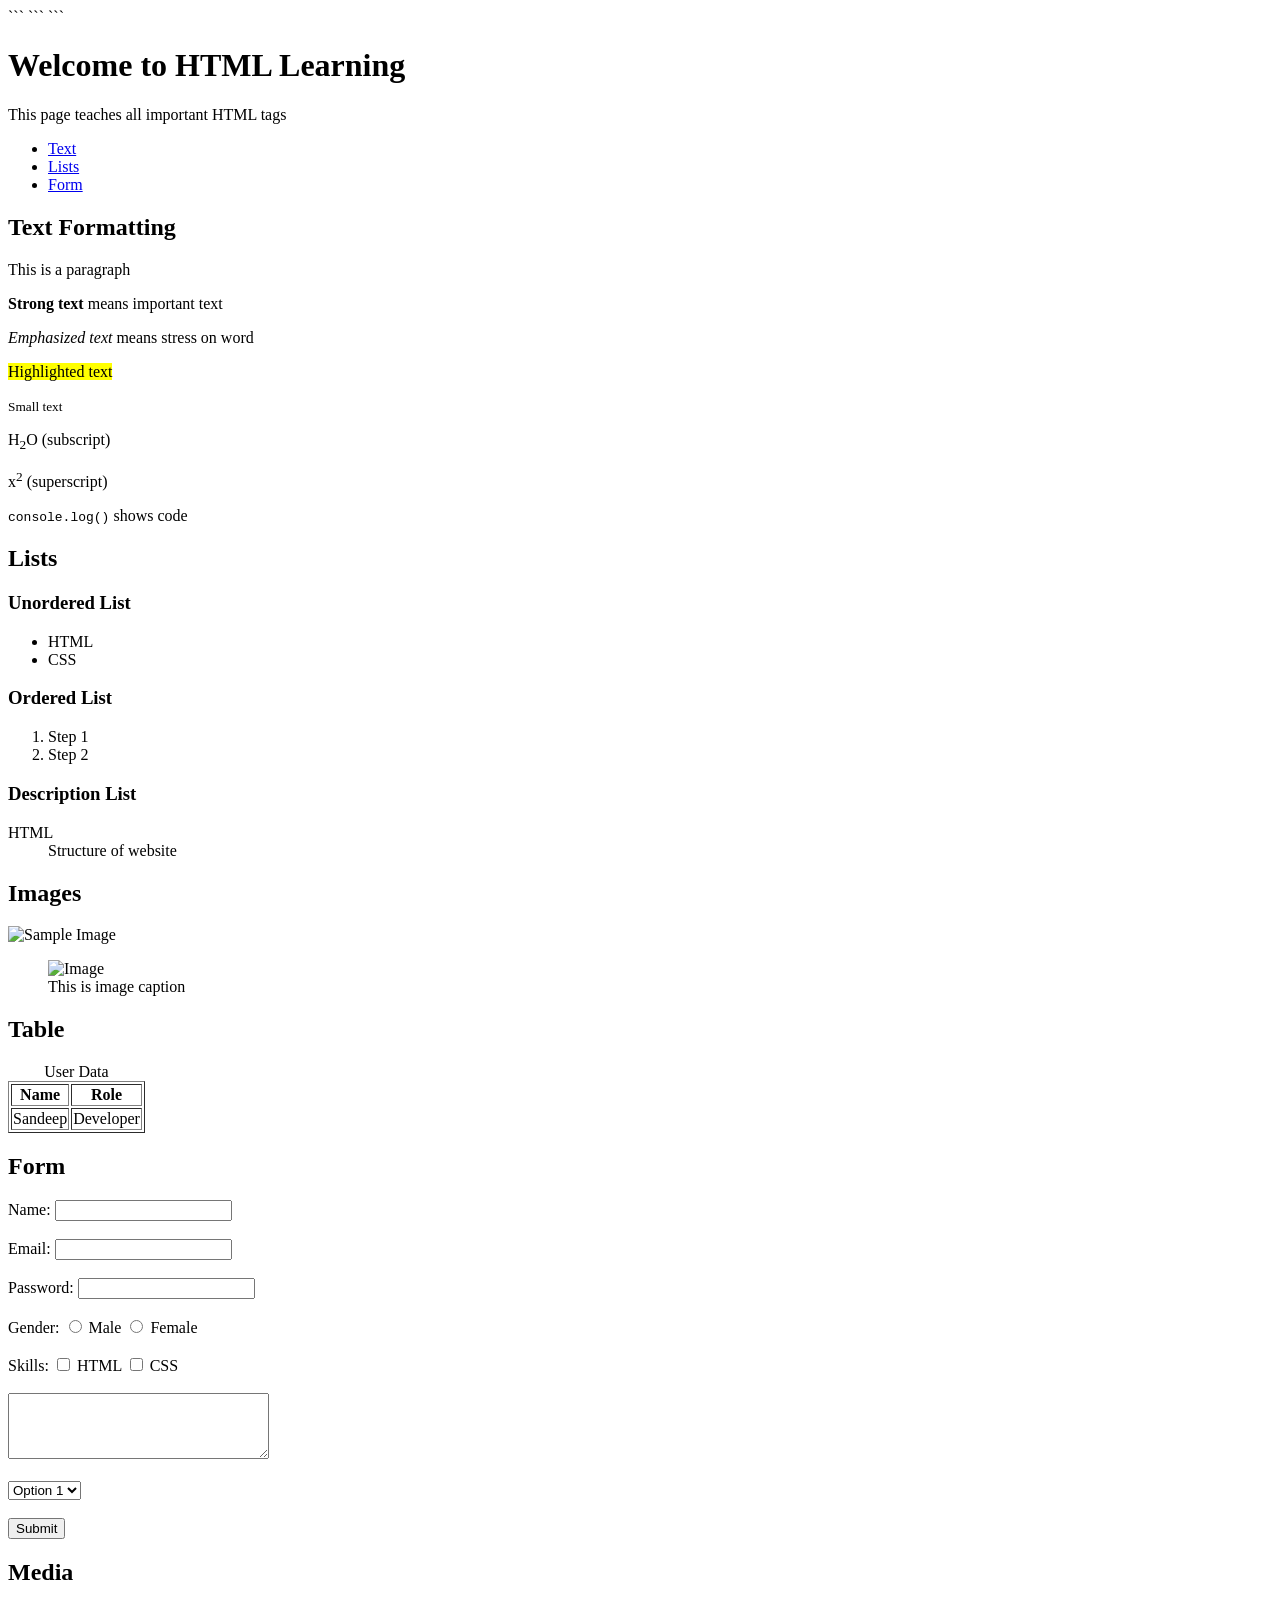
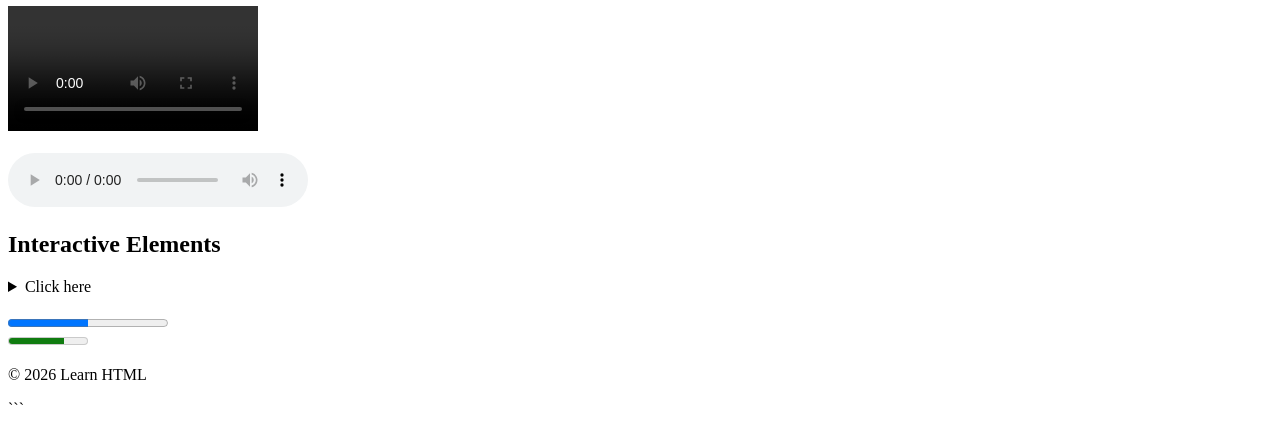
==== index.html @ 324ace62 "Rename index.html.html to index.html" ====
<!DOCTYPE html>

<!-- Declares HTML5 document -->

<html lang="en">
<!-- Root element of the webpage, lang helps SEO & accessibility -->





<head>
    <!-- Contains metadata (not visible on page) -->

```
<meta charset="UTF-8">
<!-- Supports all characters (important for languages) -->

<meta name="viewport" content="width=device-width, initial-scale=1.0">
<!-- Makes website responsive on mobile -->

<meta name="description" content="Learning HTML Step by Step">
<!-- SEO description shown in Google -->

<title>Learn HTML</title>
<!-- Title shown on browser tab -->
```

</head>

<body>
<!-- All visible content goes here -->

```










<!-- ================= HEADER ================= -->
<header>
    <!-- Top section of website -->

    <h1>Welcome to HTML Learning</h1>
    <!-- Main heading (important for SEO) -->

    <p>This page teaches all important HTML tags</p>
</header>










<!-- ================= NAVIGATION ================= -->
<nav>
    <!-- Navigation menu -->

    <ul>
        <!-- Unordered list -->

        <li><a href="#text">Text</a></li>
        <!-- Anchor tag creates link -->

        <li><a href="#list">Lists</a></li>

        <li><a href="#form">Form</a></li>
    </ul>
</nav>













<!-- ================= MAIN CONTENT ================= -->
<main>

    <!-- ===== TEXT SECTION ===== -->
    <section id="text">
        <h2>Text Formatting</h2>
 
        <p>This is a paragraph</p>

        <p>
            <strong>Strong text</strong> means important text
        </p>

        <p>
            <em>Emphasized text</em> means stress on word
        </p>

        <p>
            <mark>Highlighted text</mark>
        </p>

        <p>
            <small>Small text</small>
        </p>

        <p>
            H<sub>2</sub>O (subscript)
        </p>

        <p>
            x<sup>2</sup> (superscript)
        </p>

        <p>
            <code>console.log()</code> shows code
        </p>
    </section>










    <!-- ===== LIST SECTION ===== -->
    <section id="list">
        <h2>Lists</h2>

        <h3>Unordered List</h3>
        <ul>
            <li>HTML</li>
            <li>CSS</li>
        </ul>

        <h3>Ordered List</h3>
        <ol>
            <li>Step 1</li>
            <li>Step 2</li>
        </ol>

        <h3>Description List</h3>
        <dl>
            <dt>HTML</dt>
            <dd>Structure of website</dd>
        </dl>
    </section>













    <!-- ===== IMAGE SECTION ===== -->
    <section>
        <h2>Images</h2>

        <img src="https://via.placeholder.com/150" alt="Sample Image">
        <!-- alt is important for SEO and accessibility -->

        <figure>
            <img src="https://via.placeholder.com/100" alt="Image">
            <figcaption>This is image caption</figcaption>
        </figure>
    </section>








    <!-- ===== TABLE SECTION ===== -->
    <section>
        <h2>Table</h2>

        <table border="1">
            <caption>User Data</caption>

            <tr>
                <th>Name</th>
                <th>Role</th>
            </tr>

            <tr>
                <td>Sandeep</td>
                <td>Developer</td>
            </tr>
        </table>
    </section>










    <!-- ===== FORM SECTION ===== -->
    <section id="form">
        <h2>Form</h2>

        <form>
            <!-- Form collects user data -->

            <label>Name:</label>
            <input type="text">

            <br><br>

            <label>Email:</label>
            <input type="email">

            <br><br>

            <label>Password:</label>
            <input type="password">

            <br><br>

            <label>Gender:</label>
            <input type="radio" name="g"> Male
            <input type="radio" name="g"> Female

            <br><br>

            <label>Skills:</label>
            <input type="checkbox"> HTML
            <input type="checkbox"> CSS

            <br><br>

            <textarea rows="4" cols="30"></textarea>
            <!-- Multi-line input -->

            <br><br>

            <select>
                <option>Option 1</option>
                <option>Option 2</option>
            </select>

            <br><br>

            <button type="submit">Submit</button>
        </form>
    </section>







    <!-- ===== MEDIA SECTION ===== -->
    <section>
        <h2>Media</h2>

        <video controls width="250">
            <source src="" type="video/mp4">
        </video>

        <br><br>

        <audio controls>
            <source src="" type="audio/mpeg">
        </audio>
    </section>







    <!-- ===== INTERACTIVE SECTION ===== -->
    <section>
        <h2>Interactive Elements</h2>

        <details>
            <summary>Click here</summary>
            <p>This is hidden content</p>
        </details>

        <br>

        <progress value="50" max="100"></progress>

        <br>

        <meter value="0.7">70%</meter>
    </section>

</main>





<!-- ================= FOOTER ================= -->
<footer>
    <p>© 2026 Learn HTML</p>
</footer>
```

</body>

</html>
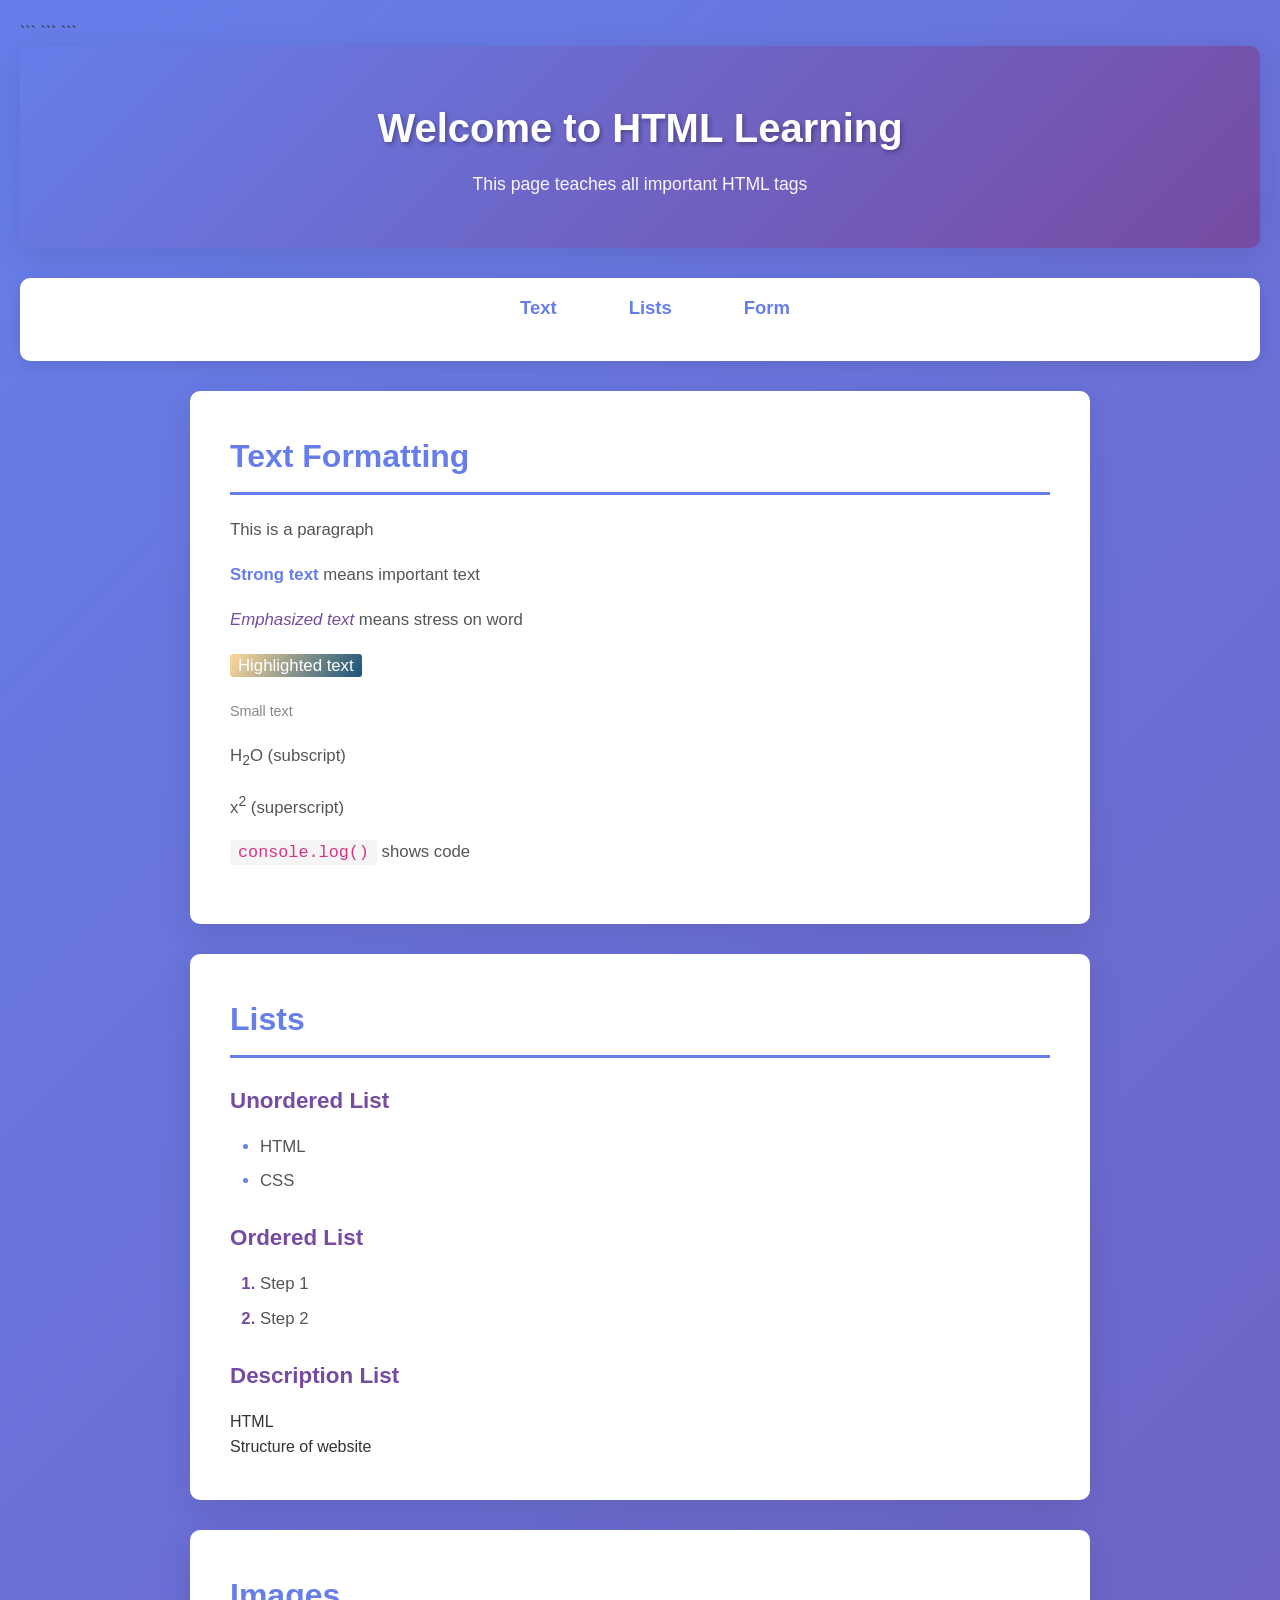
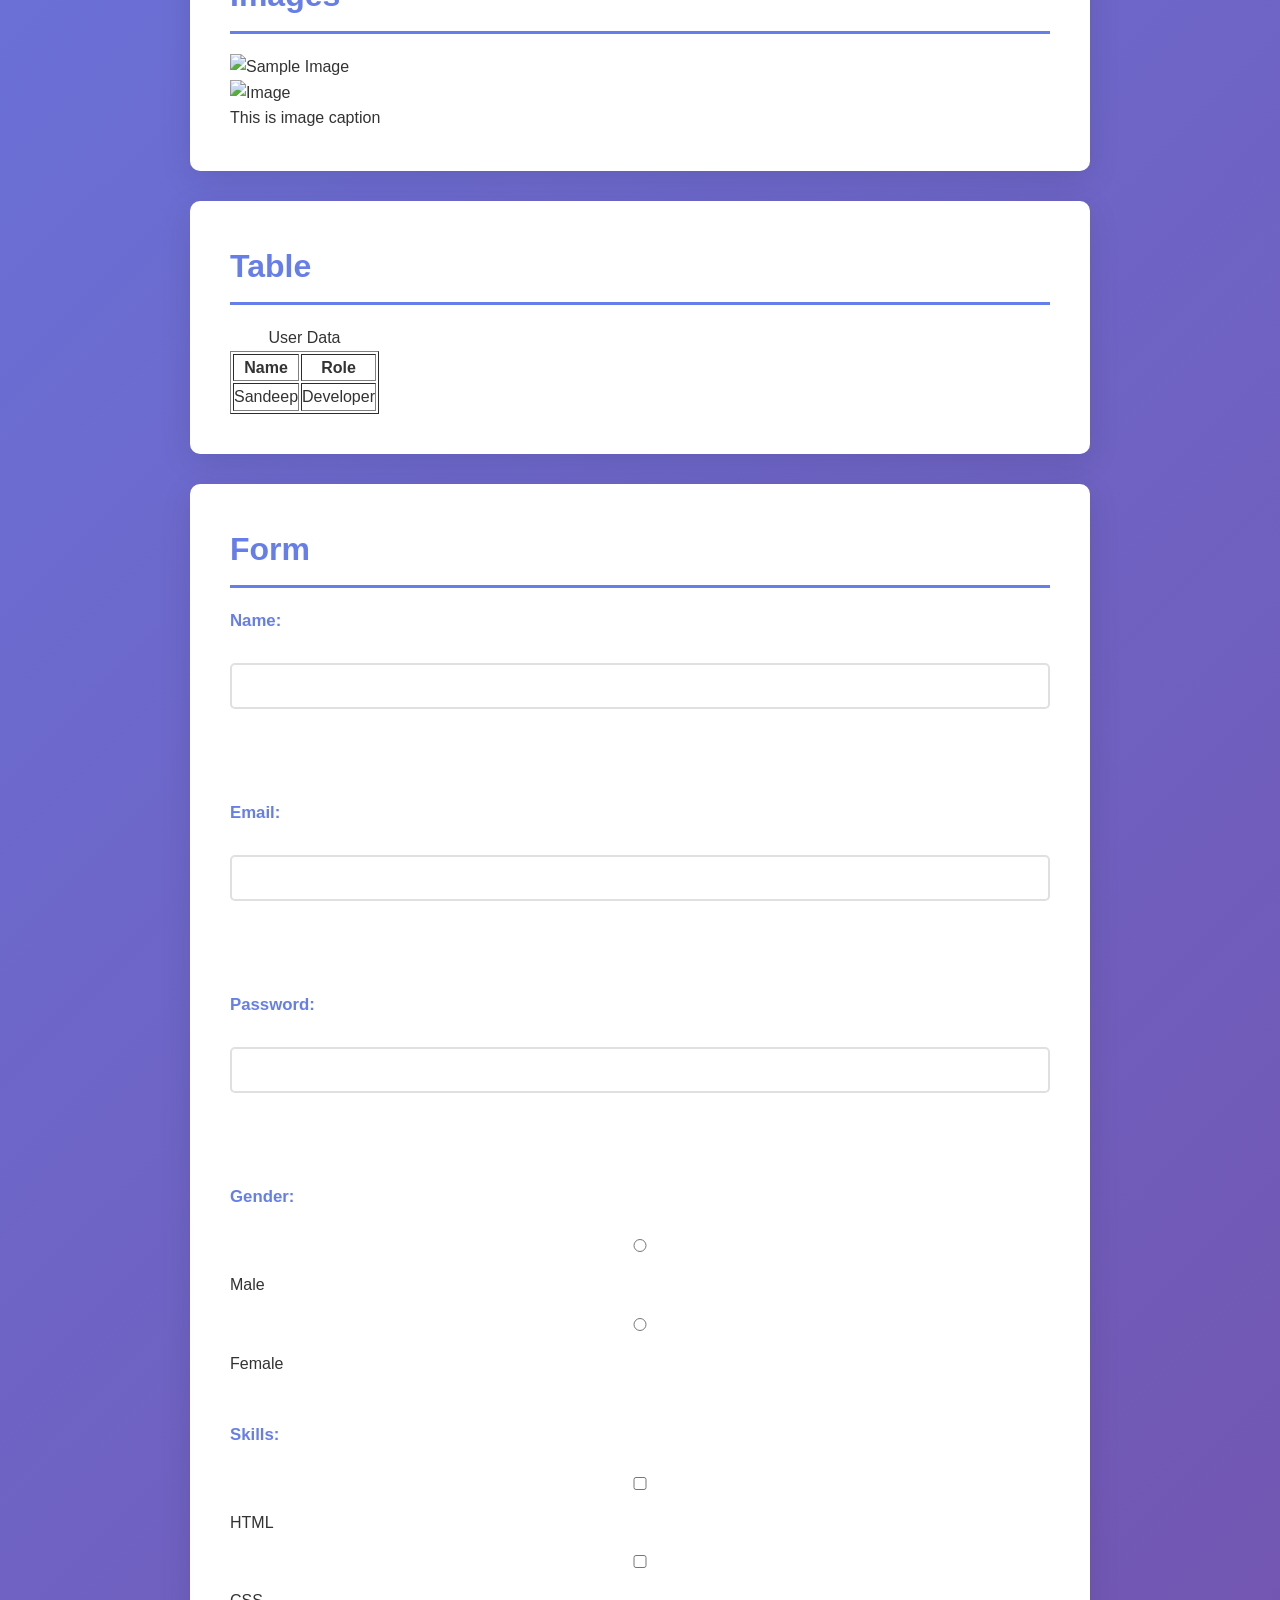
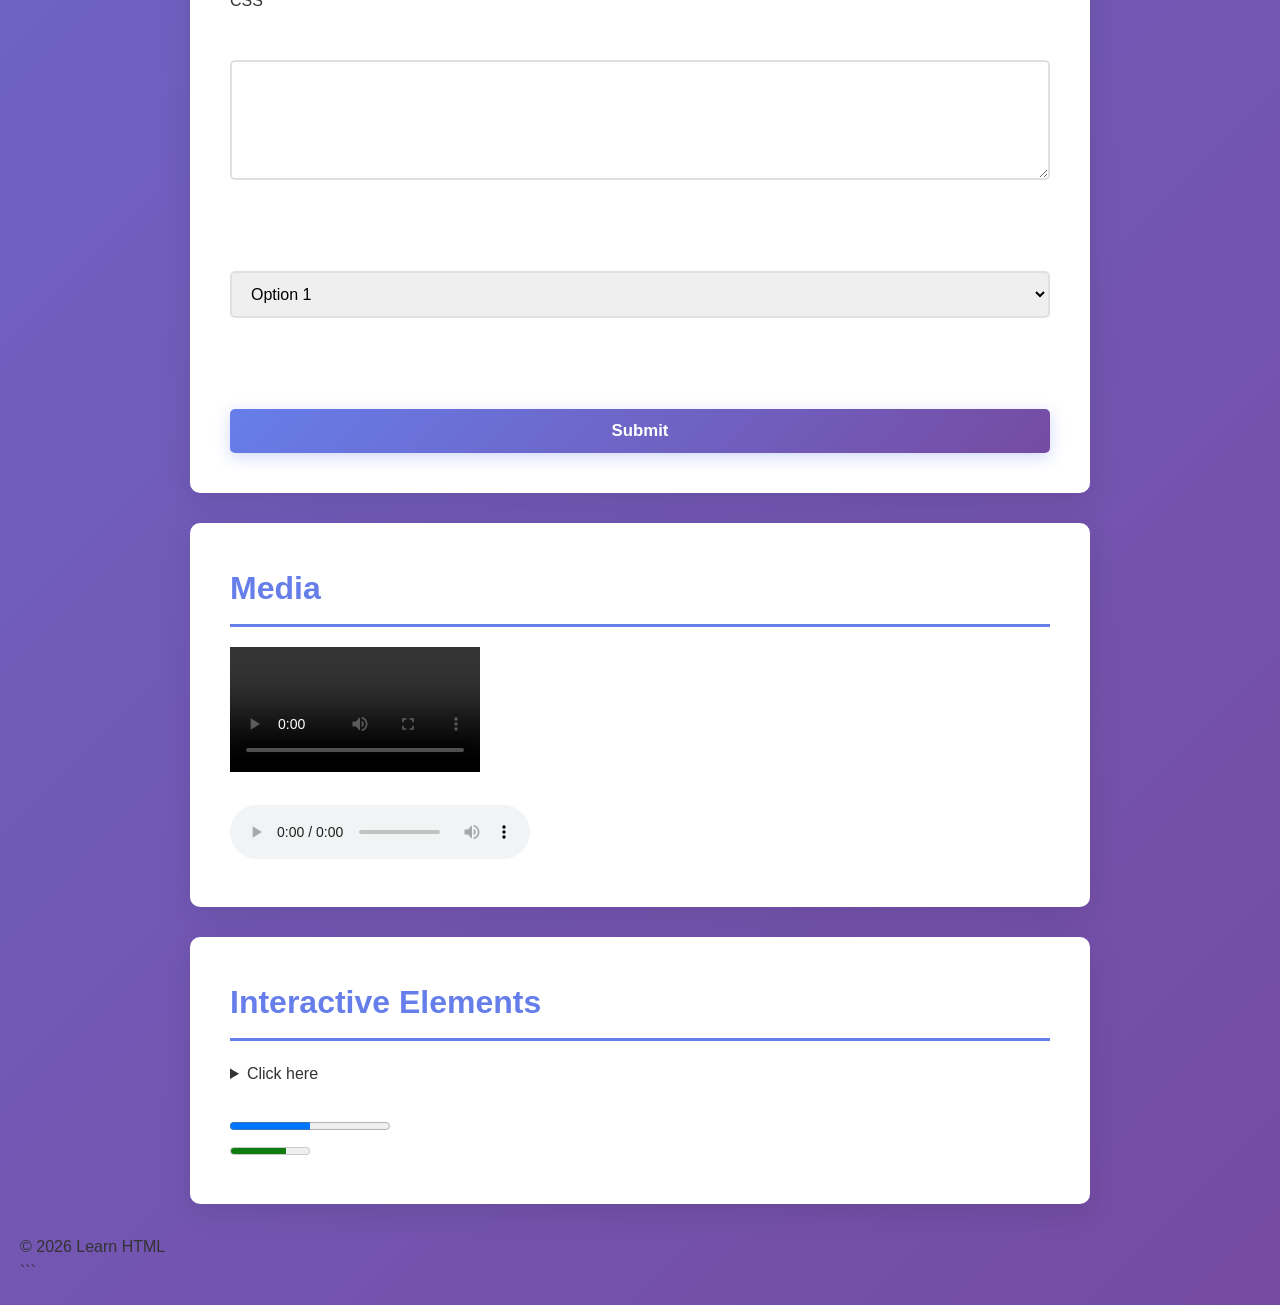
==== commit e7cf0190: "Update index.html" ====
--- a/index.html
+++ b/index.html
@@ -24,6 +24,8 @@
 
 <title>Learn HTML</title>
 <!-- Title shown on browser tab -->
+<link rel="stylesheet" href="style.css">
+<!-- Links external CSS stylesheet -->
 ```
 
 </head>
--- a/style.css
+++ b/style.css
@@ -0,0 +1,352 @@
+/* ============================================
+   GLOBAL STYLES
+   ============================================ */
+
+* {
+    margin: 0;
+    padding: 0;
+    box-sizing: border-box;
+}
+
+body {
+    font-family: 'Segoe UI', Tahoma, Geneva, Verdana, sans-serif;
+    line-height: 1.6;
+    color: #333;
+    background: linear-gradient(135deg, #667eea 0%, #764ba2 100%);
+    min-height: 100vh;
+    padding: 20px;
+}
+
+/* ============================================
+   HEADER STYLES
+   ============================================ */
+
+header {
+    background: linear-gradient(135deg, #667eea 0%, #764ba2 100%);
+    color: white;
+    padding: 50px 20px;
+    text-align: center;
+    border-radius: 10px;
+    box-shadow: 0 8px 32px rgba(0, 0, 0, 0.1);
+    margin-bottom: 30px;
+}
+
+header h1 {
+    font-size: 2.5em;
+    margin-bottom: 10px;
+    text-shadow: 2px 2px 4px rgba(0, 0, 0, 0.3);
+}
+
+header p {
+    font-size: 1.1em;
+    opacity: 0.95;
+}
+
+/* ============================================
+   NAVIGATION STYLES
+   ============================================ */
+
+nav {
+    background: white;
+    padding: 15px 0;
+    border-radius: 10px;
+    box-shadow: 0 4px 15px rgba(0, 0, 0, 0.1);
+    margin-bottom: 30px;
+    position: sticky;
+    top: 0;
+    z-index: 100;
+}
+
+nav ul {
+    list-style: none;
+    display: flex;
+    justify-content: center;
+    gap: 40px;
+    flex-wrap: wrap;
+    padding: 0 20px;
+}
+
+nav a {
+    text-decoration: none;
+    color: #667eea;
+    font-weight: 600;
+    font-size: 1.1em;
+    padding: 8px 16px;
+    border-radius: 5px;
+    transition: all 0.3s ease;
+    position: relative;
+}
+
+nav a::after {
+    content: '';
+    position: absolute;
+    bottom: -5px;
+    left: 0;
+    width: 0;
+    height: 3px;
+    background: linear-gradient(90deg, #667eea, #764ba2);
+    transition: width 0.3s ease;
+}
+
+nav a:hover {
+    color: #764ba2;
+    background: #f0f0f0;
+}
+
+nav a:hover::after {
+    width: 100%;
+}
+
+/* ============================================
+   MAIN CONTENT STYLES
+   ============================================ */
+
+main {
+    max-width: 900px;
+    margin: 0 auto;
+}
+
+section {
+    background: white;
+    padding: 40px;
+    margin-bottom: 30px;
+    border-radius: 10px;
+    box-shadow: 0 8px 32px rgba(0, 0, 0, 0.1);
+    animation: slideIn 0.5s ease-out;
+}
+
+@keyframes slideIn {
+    from {
+        opacity: 0;
+        transform: translateY(20px);
+    }
+    to {
+        opacity: 1;
+        transform: translateY(0);
+    }
+}
+
+section h2 {
+    color: #667eea;
+    font-size: 2em;
+    margin-bottom: 20px;
+    padding-bottom: 10px;
+    border-bottom: 3px solid #667eea;
+}
+
+section h3 {
+    color: #764ba2;
+    font-size: 1.4em;
+    margin-top: 25px;
+    margin-bottom: 15px;
+}
+
+section p {
+    margin-bottom: 15px;
+    font-size: 1.05em;
+    line-height: 1.8;
+    color: #555;
+}
+
+/* ============================================
+   TEXT FORMATTING STYLES
+   ============================================ */
+
+strong {
+    color: #667eea;
+    font-weight: 700;
+}
+
+em {
+    color: #764ba2;
+    font-style: italic;
+}
+
+mark {
+    background: linear-gradient(120deg, #ffd89b 0%, #19547b 100%);
+    padding: 2px 8px;
+    border-radius: 3px;
+    color: white;
+    font-weight: 500;
+}
+
+code {
+    background: #f5f5f5;
+    padding: 3px 8px;
+    border-radius: 4px;
+    font-family: 'Courier New', monospace;
+    color: #d63384;
+    font-weight: 500;
+}
+
+small {
+    font-size: 0.85em;
+    color: #888;
+}
+
+/* ============================================
+   LIST STYLES
+   ============================================ */
+
+ul, ol {
+    margin-left: 30px;
+    margin-bottom: 15px;
+}
+
+li {
+    margin-bottom: 8px;
+    font-size: 1.05em;
+    color: #555;
+}
+
+ul li::marker {
+    color: #667eea;
+    font-weight: 700;
+}
+
+ol li::marker {
+    color: #764ba2;
+    font-weight: 700;
+}
+
+/* ============================================
+   FORM STYLES
+   ============================================ */
+
+form {
+    display: grid;
+    gap: 20px;
+}
+
+.form-group {
+    display: flex;
+    flex-direction: column;
+}
+
+label {
+    font-weight: 600;
+    color: #667eea;
+    margin-bottom: 8px;
+    font-size: 1.05em;
+}
+
+input[type="text"],
+input[type="email"],
+input[type="password"],
+textarea,
+select {
+    padding: 12px 15px;
+    border: 2px solid #e0e0e0;
+    border-radius: 5px;
+    font-size: 1em;
+    font-family: inherit;
+    transition: all 0.3s ease;
+}
+
+input[type="text"]:focus,
+input[type="email"]:focus,
+input[type="password"]:focus,
+textarea:focus,
+select:focus {
+    outline: none;
+    border-color: #667eea;
+    box-shadow: 0 0 0 3px rgba(102, 126, 234, 0.1);
+}
+
+textarea {
+    resize: vertical;
+    min-height: 120px;
+}
+
+button {
+    padding: 12px 30px;
+    background: linear-gradient(135deg, #667eea 0%, #764ba2 100%);
+    color: white;
+    border: none;
+    border-radius: 5px;
+    font-size: 1.05em;
+    font-weight: 600;
+    cursor: pointer;
+    transition: all 0.3s ease;
+    box-shadow: 0 4px 15px rgba(102, 126, 234, 0.3);
+}
+
+button:hover {
+    transform: translateY(-2px);
+    box-shadow: 0 6px 20px rgba(102, 126, 234, 0.4);
+}
+
+button:active {
+    transform: translateY(0);
+}
+
+/* ============================================
+   RESPONSIVE DESIGN
+   ============================================ */
+
+@media (max-width: 768px) {
+    header h1 {
+        font-size: 1.8em;
+    }
+
+    header p {
+        font-size: 1em;
+    }
+
+    nav ul {
+        gap: 20px;
+    }
+
+    nav a {
+        font-size: 0.95em;
+    }
+
+    section {
+        padding: 25px 20px;
+    }
+
+    section h2 {
+        font-size: 1.6em;
+    }
+
+    section h3 {
+        font-size: 1.2em;
+    }
+
+    main {
+        padding: 0 10px;
+    }
+}
+
+@media (max-width: 480px) {
+    header {
+        padding: 30px 15px;
+    }
+
+    header h1 {
+        font-size: 1.5em;
+    }
+
+    nav ul {
+        flex-direction: column;
+        gap: 10px;
+        padding: 10px;
+    }
+
+    nav a {
+        display: block;
+        text-align: center;
+    }
+
+    section {
+        padding: 20px 15px;
+    }
+
+    section h2 {
+        font-size: 1.4em;
+    }
+
+    ul, ol {
+        margin-left: 20px;
+    }
+}
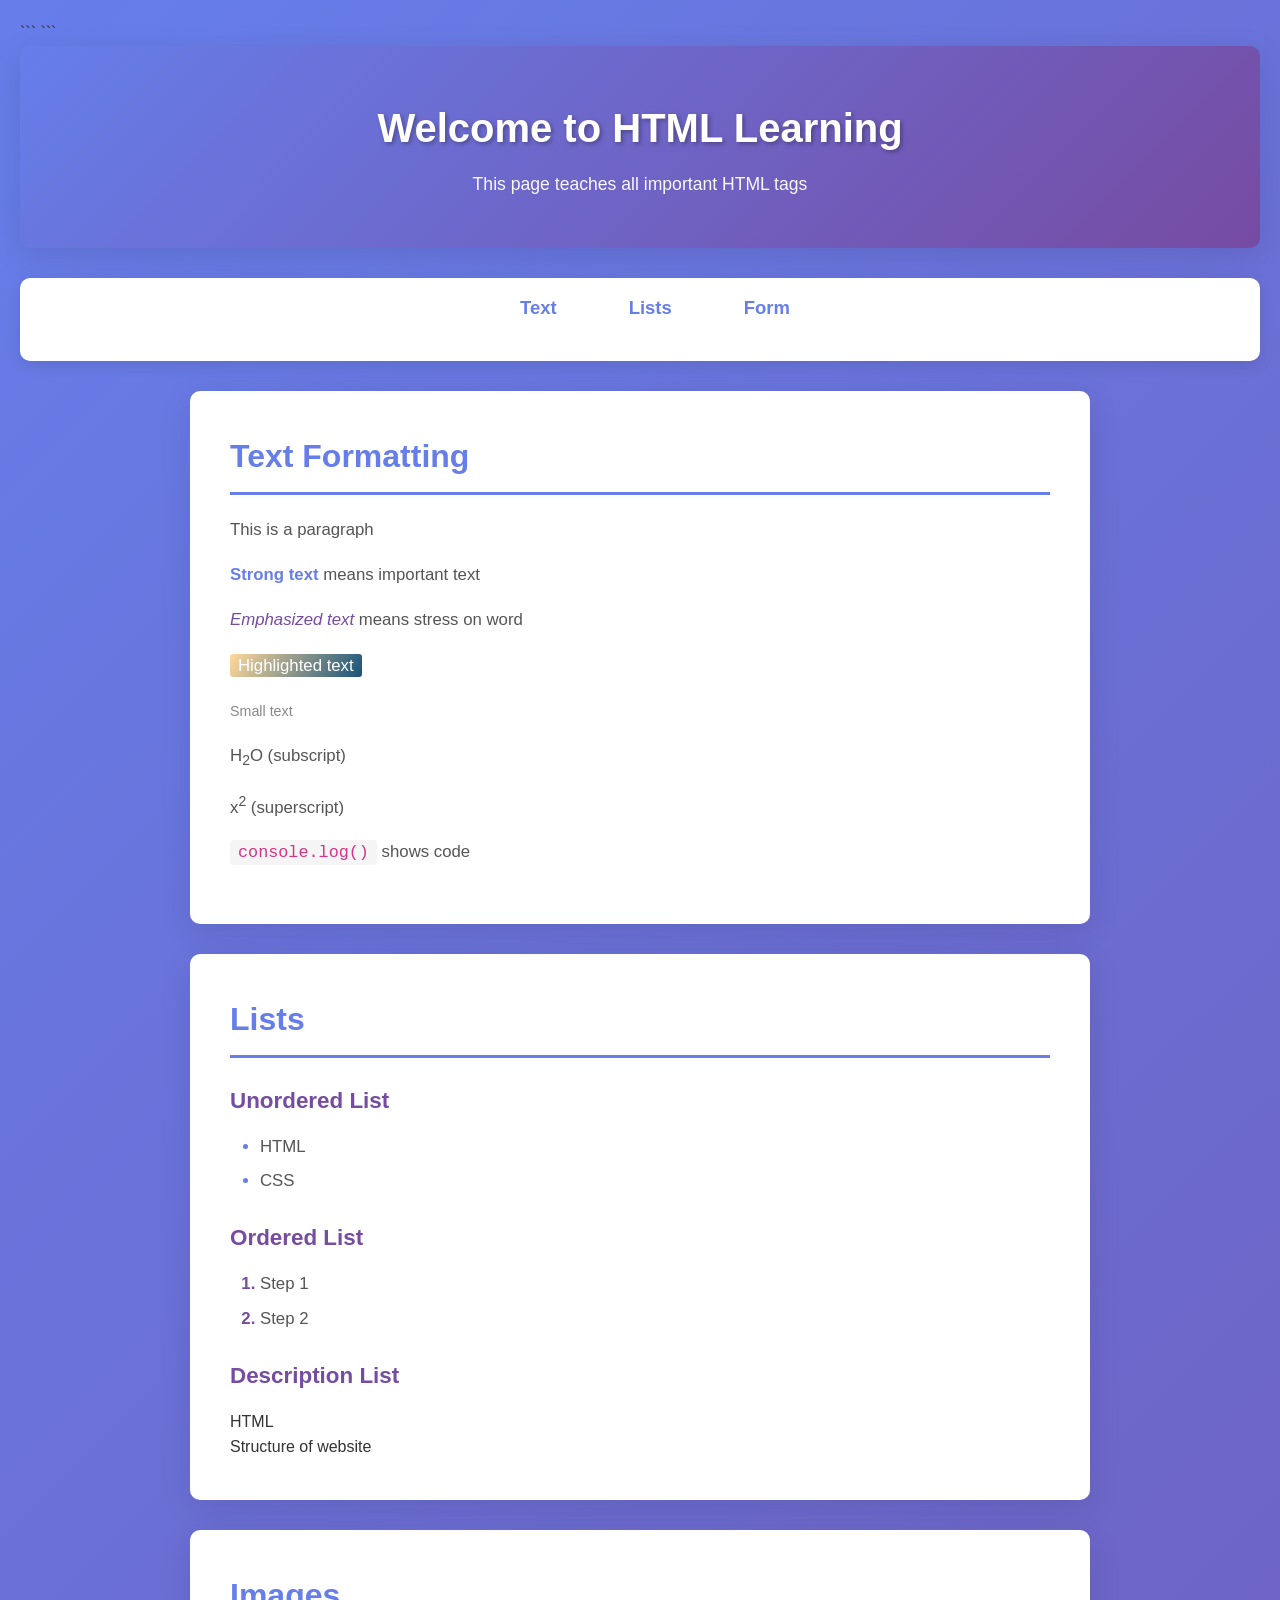
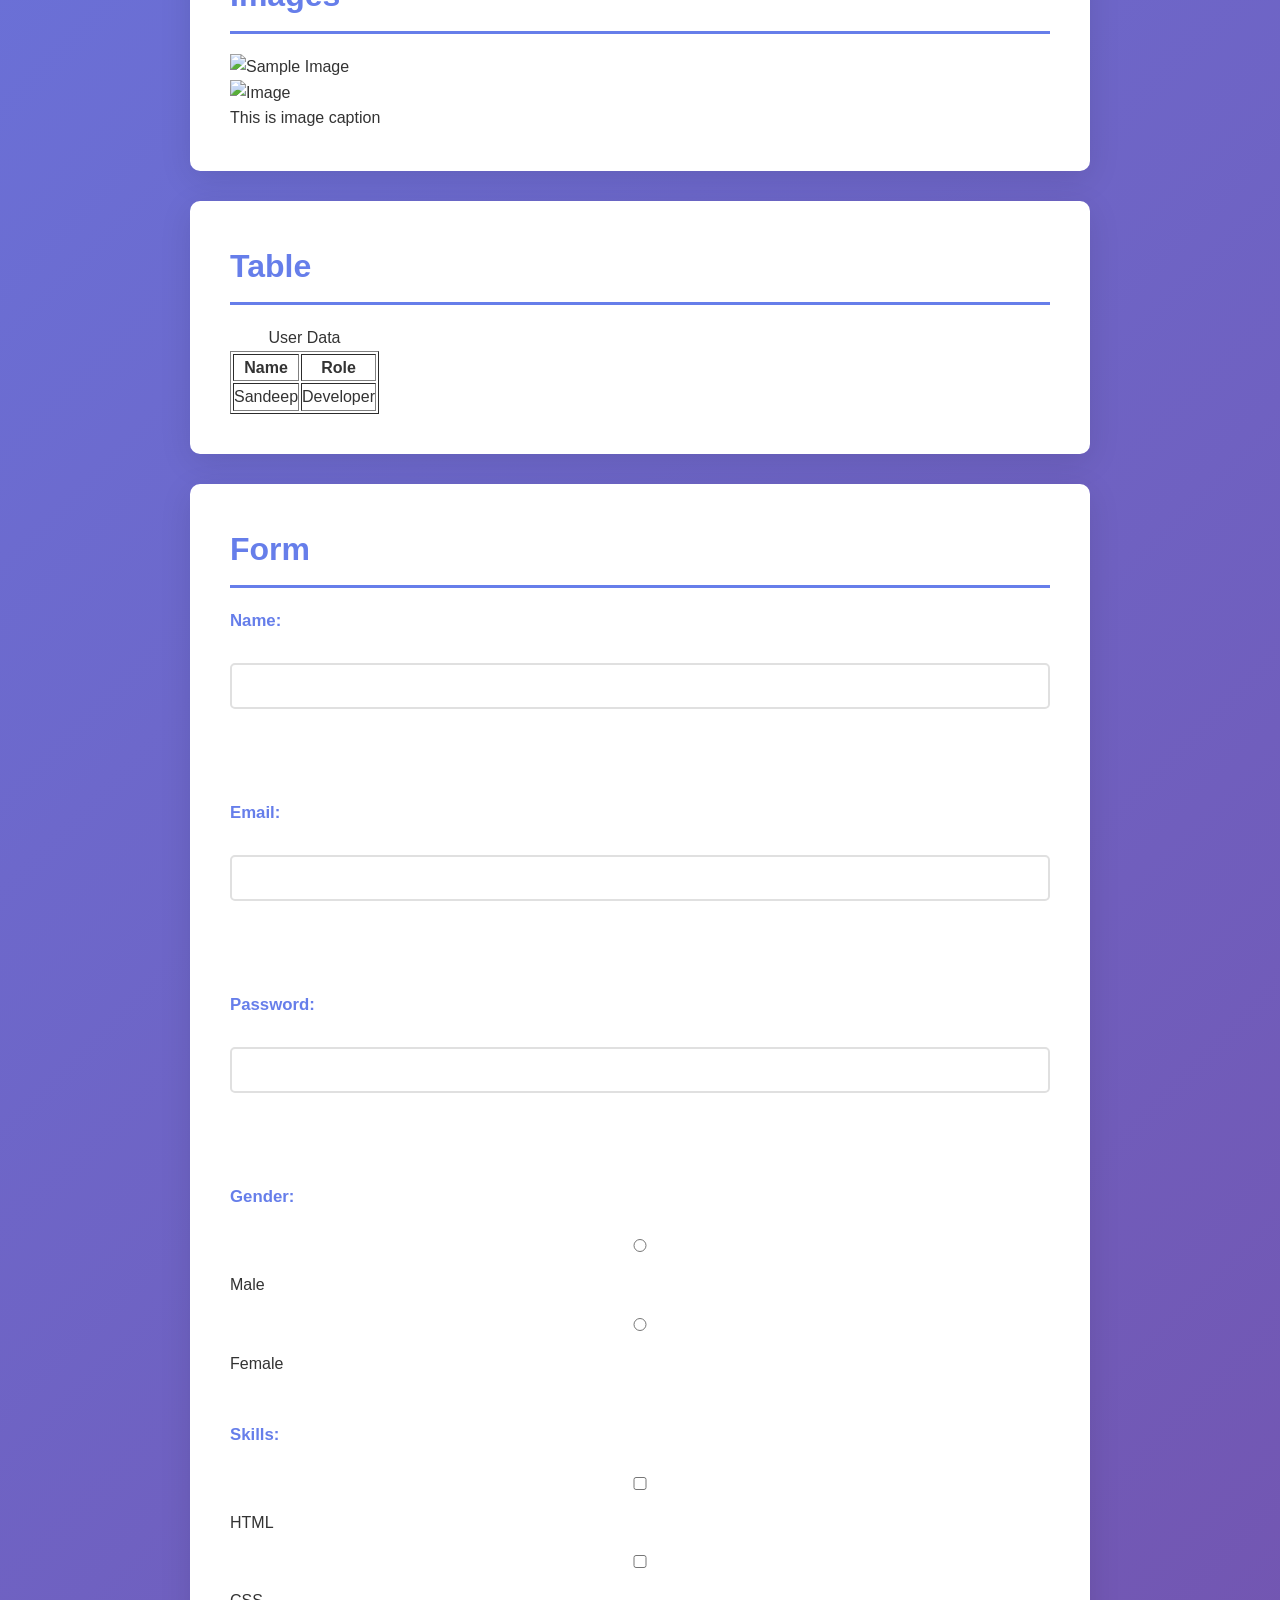
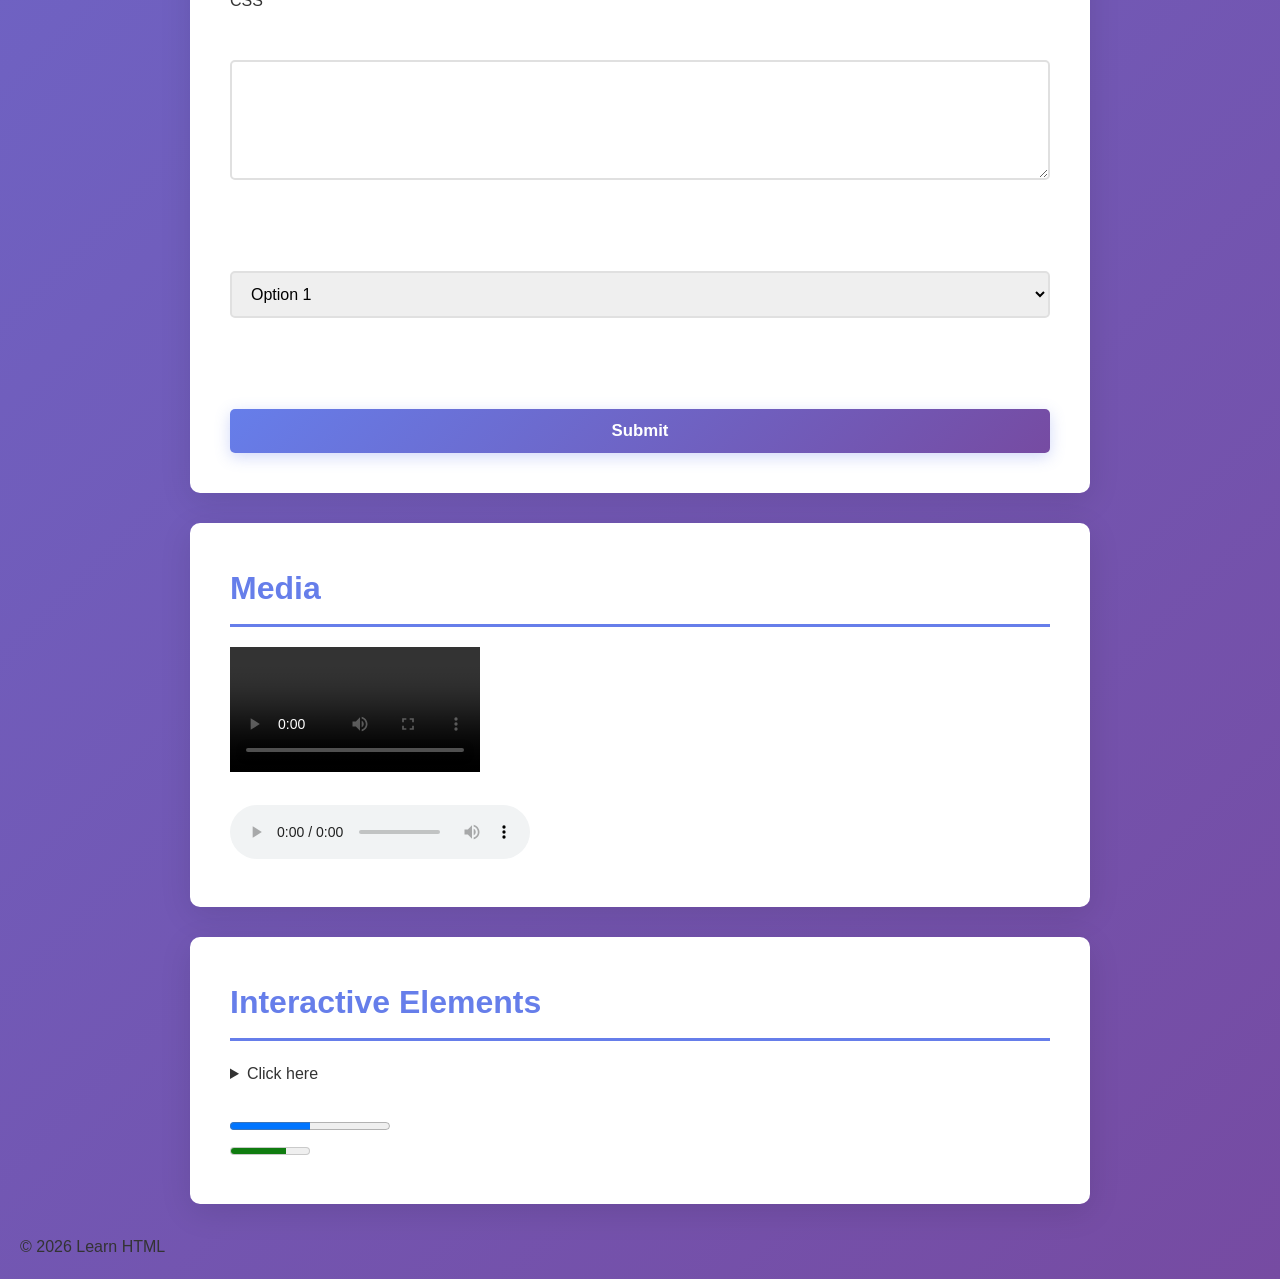
==== commit 0f46622e: "Update index.html" ====
--- a/index.html
+++ b/index.html
@@ -12,7 +12,7 @@
 <head>
     <!-- Contains metadata (not visible on page) -->
 
-```
+
 <meta charset="UTF-8">
 <!-- Supports all characters (important for languages) -->
 
@@ -24,7 +24,7 @@
 
 <title>Learn HTML</title>
 <!-- Title shown on browser tab -->
-<link rel="stylesheet" href="style.css">
+<link rel="stylesheet" href="css/style.css">
 <!-- Links external CSS stylesheet -->
 ```
 
@@ -326,7 +326,7 @@
 <footer>
     <p>© 2026 Learn HTML</p>
 </footer>
-```
+
 
 </body>
 
--- a/css/style.css
+++ b/css/style.css
@@ -0,0 +1,352 @@
+/* ============================================
+   GLOBAL STYLES
+   ============================================ */
+
+* {
+    margin: 0;
+    padding: 0;
+    box-sizing: border-box;
+}
+
+body {
+    font-family: 'Segoe UI', Tahoma, Geneva, Verdana, sans-serif;
+    line-height: 1.6;
+    color: #333;
+    background: linear-gradient(135deg, #667eea 0%, #764ba2 100%);
+    min-height: 100vh;
+    padding: 20px;
+}
+
+/* ============================================
+   HEADER STYLES
+   ============================================ */
+
+header {
+    background: linear-gradient(135deg, #667eea 0%, #764ba2 100%);
+    color: white;
+    padding: 50px 20px;
+    text-align: center;
+    border-radius: 10px;
+    box-shadow: 0 8px 32px rgba(0, 0, 0, 0.1);
+    margin-bottom: 30px;
+}
+
+header h1 {
+    font-size: 2.5em;
+    margin-bottom: 10px;
+    text-shadow: 2px 2px 4px rgba(0, 0, 0, 0.3);
+}
+
+header p {
+    font-size: 1.1em;
+    opacity: 0.95;
+}
+
+/* ============================================
+   NAVIGATION STYLES
+   ============================================ */
+
+nav {
+    background: white;
+    padding: 15px 0;
+    border-radius: 10px;
+    box-shadow: 0 4px 15px rgba(0, 0, 0, 0.1);
+    margin-bottom: 30px;
+    position: sticky;
+    top: 0;
+    z-index: 100;
+}
+
+nav ul {
+    list-style: none;
+    display: flex;
+    justify-content: center;
+    gap: 40px;
+    flex-wrap: wrap;
+    padding: 0 20px;
+}
+
+nav a {
+    text-decoration: none;
+    color: #667eea;
+    font-weight: 600;
+    font-size: 1.1em;
+    padding: 8px 16px;
+    border-radius: 5px;
+    transition: all 0.3s ease;
+    position: relative;
+}
+
+nav a::after {
+    content: '';
+    position: absolute;
+    bottom: -5px;
+    left: 0;
+    width: 0;
+    height: 3px;
+    background: linear-gradient(90deg, #667eea, #764ba2);
+    transition: width 0.3s ease;
+}
+
+nav a:hover {
+    color: #764ba2;
+    background: #f0f0f0;
+}
+
+nav a:hover::after {
+    width: 100%;
+}
+
+/* ============================================
+   MAIN CONTENT STYLES
+   ============================================ */
+
+main {
+    max-width: 900px;
+    margin: 0 auto;
+}
+
+section {
+    background: white;
+    padding: 40px;
+    margin-bottom: 30px;
+    border-radius: 10px;
+    box-shadow: 0 8px 32px rgba(0, 0, 0, 0.1);
+    animation: slideIn 0.5s ease-out;
+}
+
+@keyframes slideIn {
+    from {
+        opacity: 0;
+        transform: translateY(20px);
+    }
+    to {
+        opacity: 1;
+        transform: translateY(0);
+    }
+}
+
+section h2 {
+    color: #667eea;
+    font-size: 2em;
+    margin-bottom: 20px;
+    padding-bottom: 10px;
+    border-bottom: 3px solid #667eea;
+}
+
+section h3 {
+    color: #764ba2;
+    font-size: 1.4em;
+    margin-top: 25px;
+    margin-bottom: 15px;
+}
+
+section p {
+    margin-bottom: 15px;
+    font-size: 1.05em;
+    line-height: 1.8;
+    color: #555;
+}
+
+/* ============================================
+   TEXT FORMATTING STYLES
+   ============================================ */
+
+strong {
+    color: #667eea;
+    font-weight: 700;
+}
+
+em {
+    color: #764ba2;
+    font-style: italic;
+}
+
+mark {
+    background: linear-gradient(120deg, #ffd89b 0%, #19547b 100%);
+    padding: 2px 8px;
+    border-radius: 3px;
+    color: white;
+    font-weight: 500;
+}
+
+code {
+    background: #f5f5f5;
+    padding: 3px 8px;
+    border-radius: 4px;
+    font-family: 'Courier New', monospace;
+    color: #d63384;
+    font-weight: 500;
+}
+
+small {
+    font-size: 0.85em;
+    color: #888;
+}
+
+/* ============================================
+   LIST STYLES
+   ============================================ */
+
+ul, ol {
+    margin-left: 30px;
+    margin-bottom: 15px;
+}
+
+li {
+    margin-bottom: 8px;
+    font-size: 1.05em;
+    color: #555;
+}
+
+ul li::marker {
+    color: #667eea;
+    font-weight: 700;
+}
+
+ol li::marker {
+    color: #764ba2;
+    font-weight: 700;
+}
+
+/* ============================================
+   FORM STYLES
+   ============================================ */
+
+form {
+    display: grid;
+    gap: 20px;
+}
+
+.form-group {
+    display: flex;
+    flex-direction: column;
+}
+
+label {
+    font-weight: 600;
+    color: #667eea;
+    margin-bottom: 8px;
+    font-size: 1.05em;
+}
+
+input[type="text"],
+input[type="email"],
+input[type="password"],
+textarea,
+select {
+    padding: 12px 15px;
+    border: 2px solid #e0e0e0;
+    border-radius: 5px;
+    font-size: 1em;
+    font-family: inherit;
+    transition: all 0.3s ease;
+}
+
+input[type="text"]:focus,
+input[type="email"]:focus,
+input[type="password"]:focus,
+textarea:focus,
+select:focus {
+    outline: none;
+    border-color: #667eea;
+    box-shadow: 0 0 0 3px rgba(102, 126, 234, 0.1);
+}
+
+textarea {
+    resize: vertical;
+    min-height: 120px;
+}
+
+button {
+    padding: 12px 30px;
+    background: linear-gradient(135deg, #667eea 0%, #764ba2 100%);
+    color: white;
+    border: none;
+    border-radius: 5px;
+    font-size: 1.05em;
+    font-weight: 600;
+    cursor: pointer;
+    transition: all 0.3s ease;
+    box-shadow: 0 4px 15px rgba(102, 126, 234, 0.3);
+}
+
+button:hover {
+    transform: translateY(-2px);
+    box-shadow: 0 6px 20px rgba(102, 126, 234, 0.4);
+}
+
+button:active {
+    transform: translateY(0);
+}
+
+/* ============================================
+   RESPONSIVE DESIGN
+   ============================================ */
+
+@media (max-width: 768px) {
+    header h1 {
+        font-size: 1.8em;
+    }
+
+    header p {
+        font-size: 1em;
+    }
+
+    nav ul {
+        gap: 20px;
+    }
+
+    nav a {
+        font-size: 0.95em;
+    }
+
+    section {
+        padding: 25px 20px;
+    }
+
+    section h2 {
+        font-size: 1.6em;
+    }
+
+    section h3 {
+        font-size: 1.2em;
+    }
+
+    main {
+        padding: 0 10px;
+    }
+}
+
+@media (max-width: 480px) {
+    header {
+        padding: 30px 15px;
+    }
+
+    header h1 {
+        font-size: 1.5em;
+    }
+
+    nav ul {
+        flex-direction: column;
+        gap: 10px;
+        padding: 10px;
+    }
+
+    nav a {
+        display: block;
+        text-align: center;
+    }
+
+    section {
+        padding: 20px 15px;
+    }
+
+    section h2 {
+        font-size: 1.4em;
+    }
+
+    ul, ol {
+        margin-left: 20px;
+    }
+}
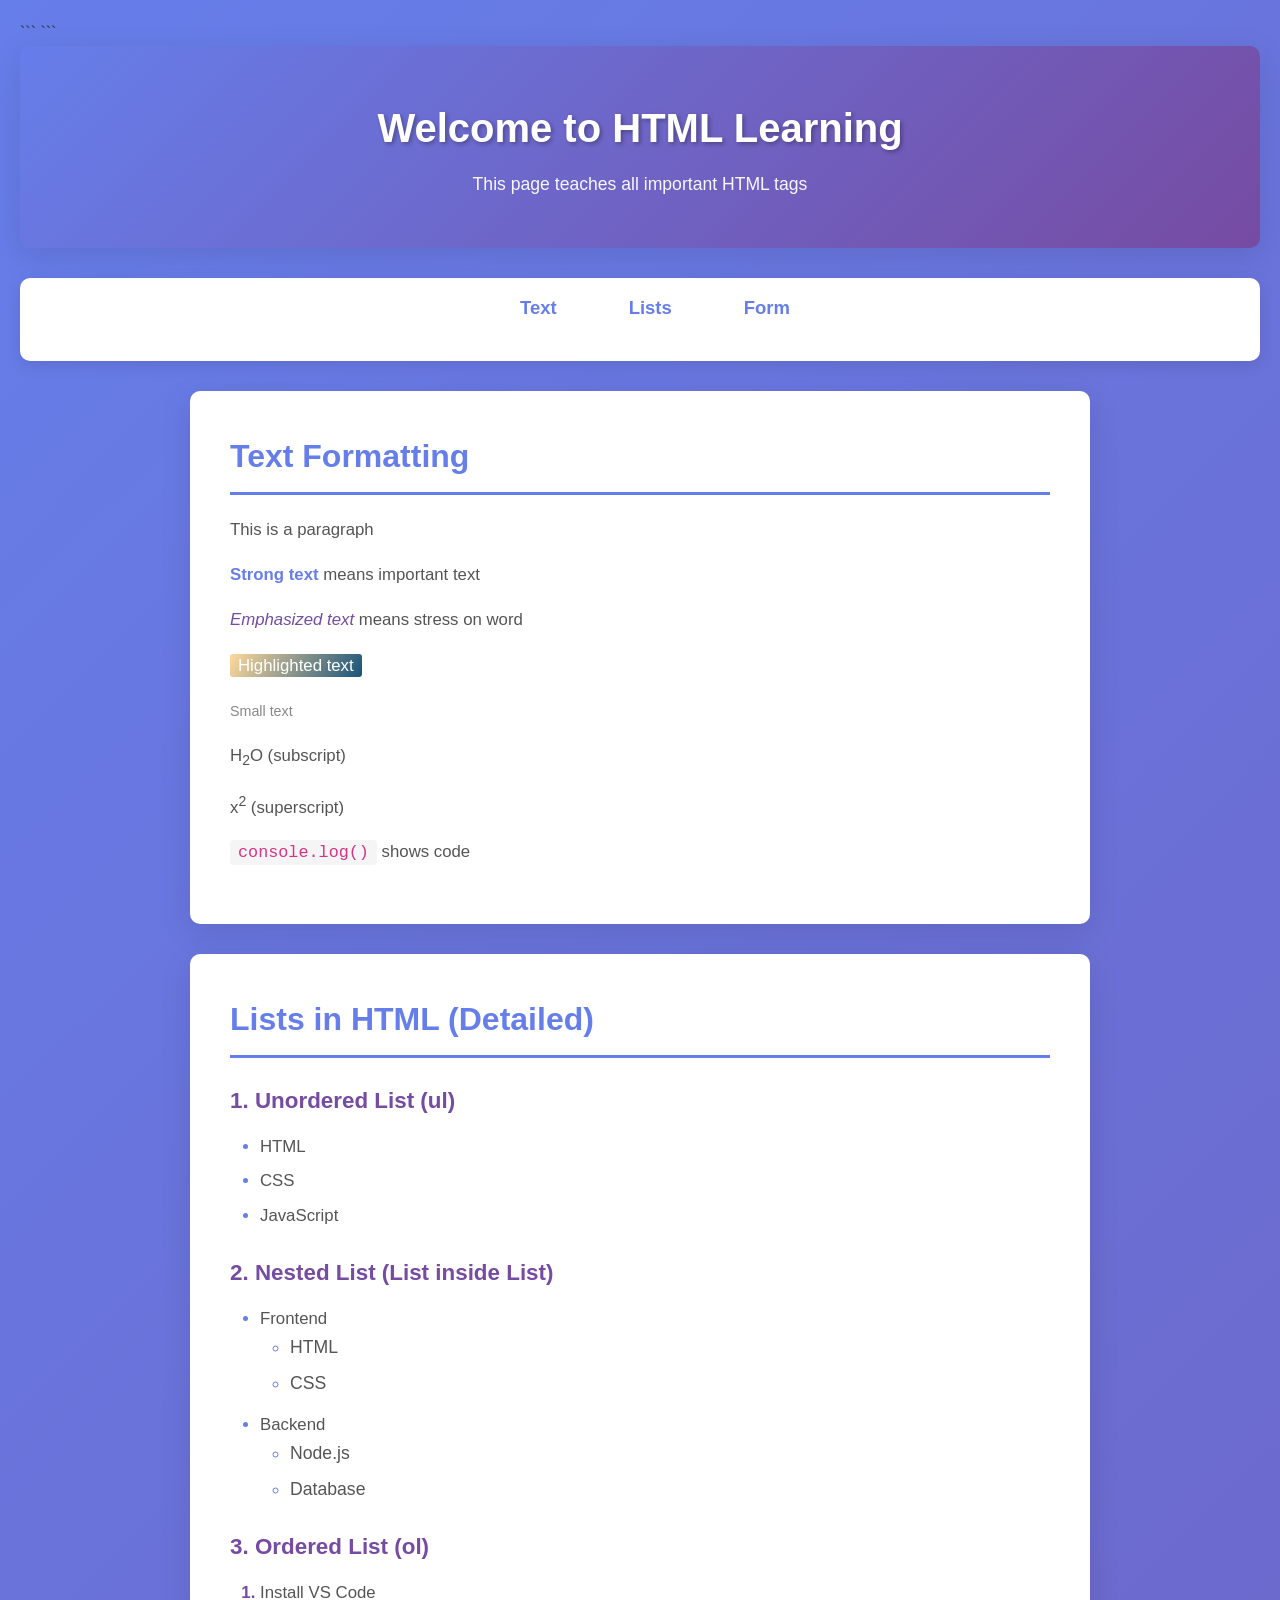
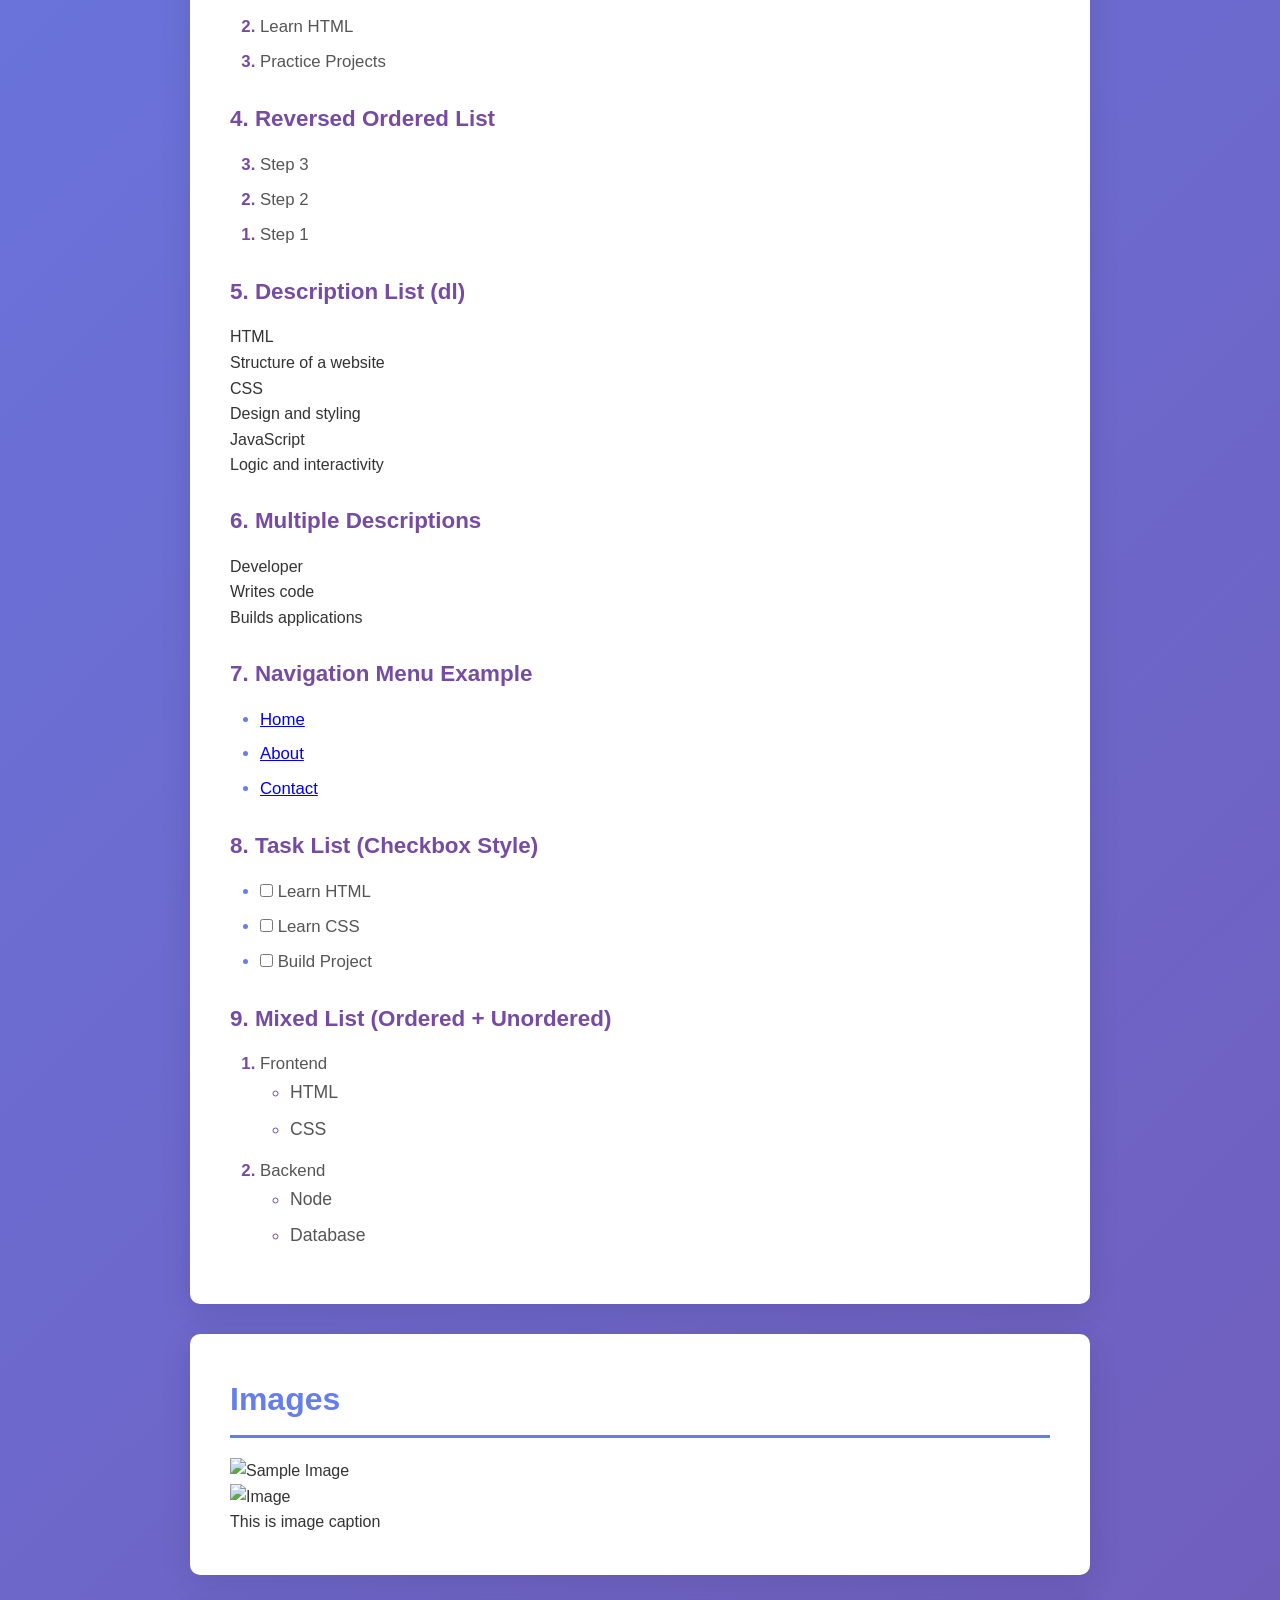
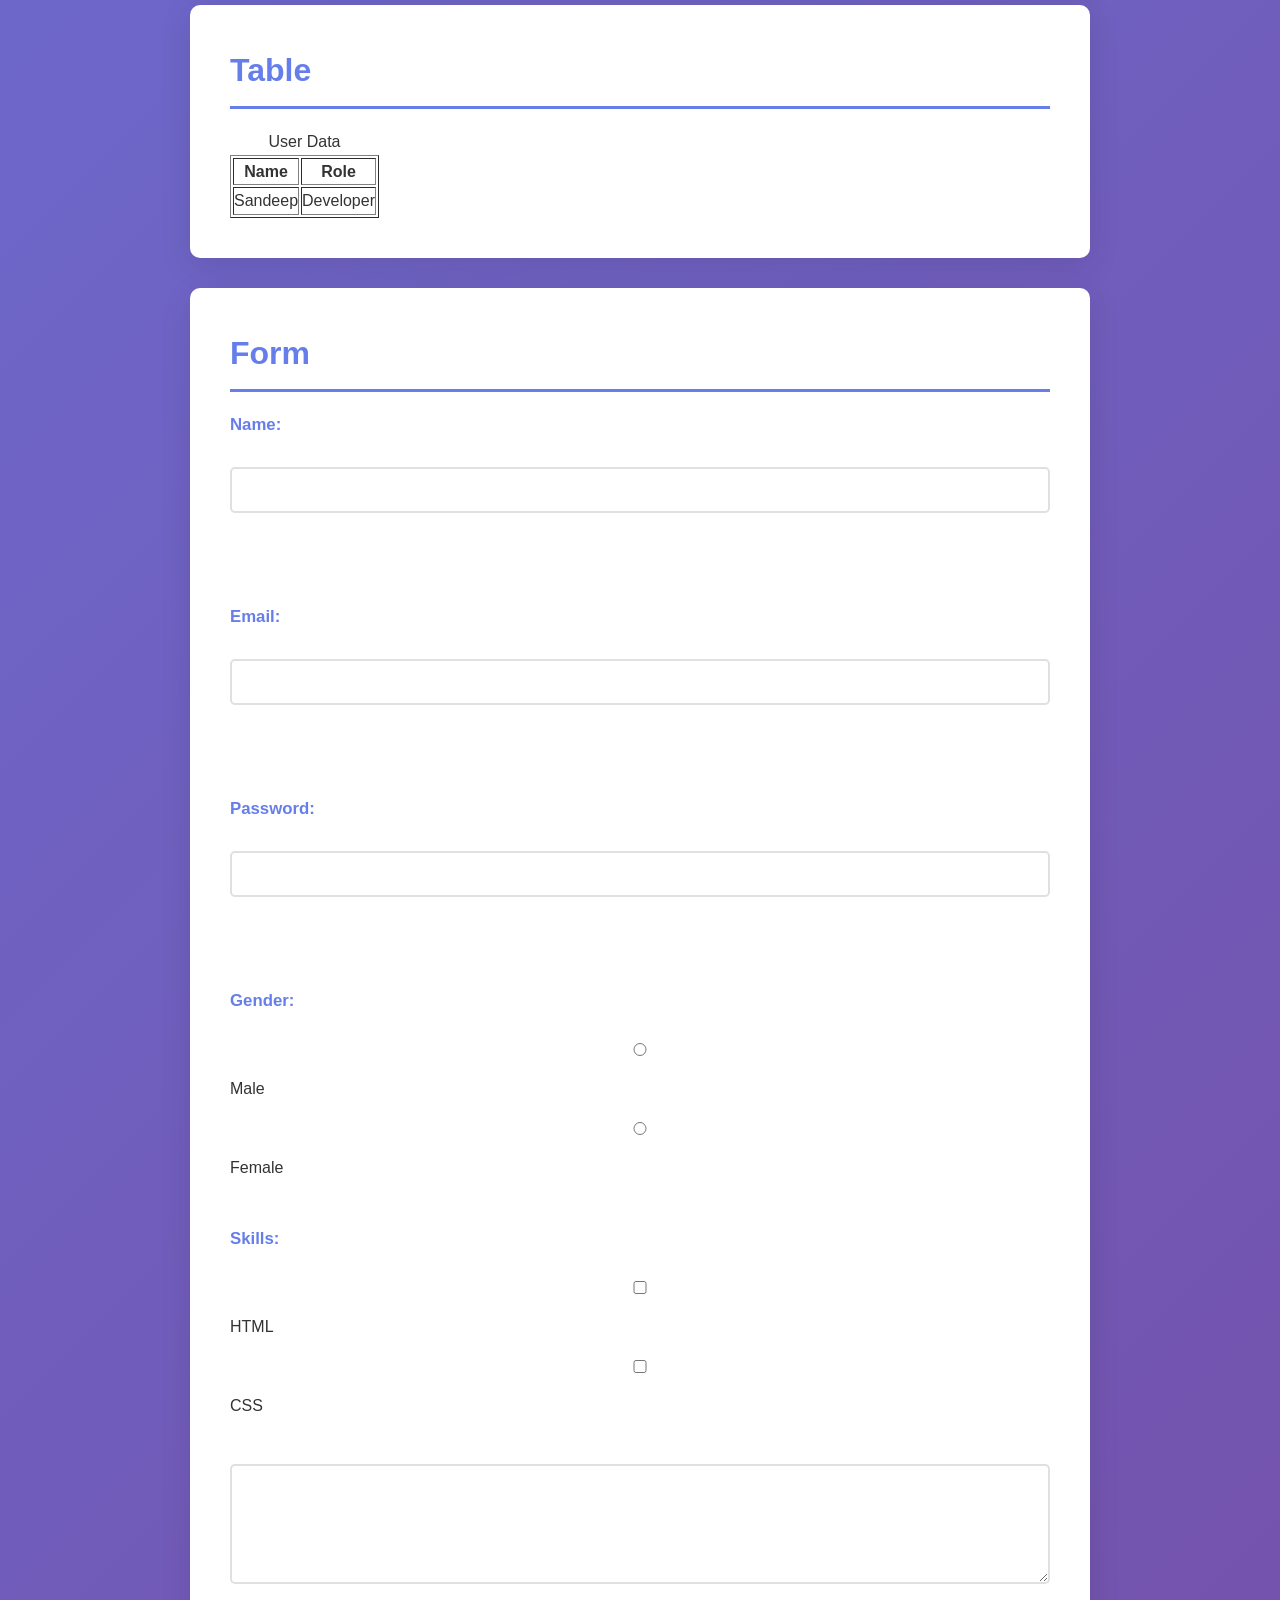
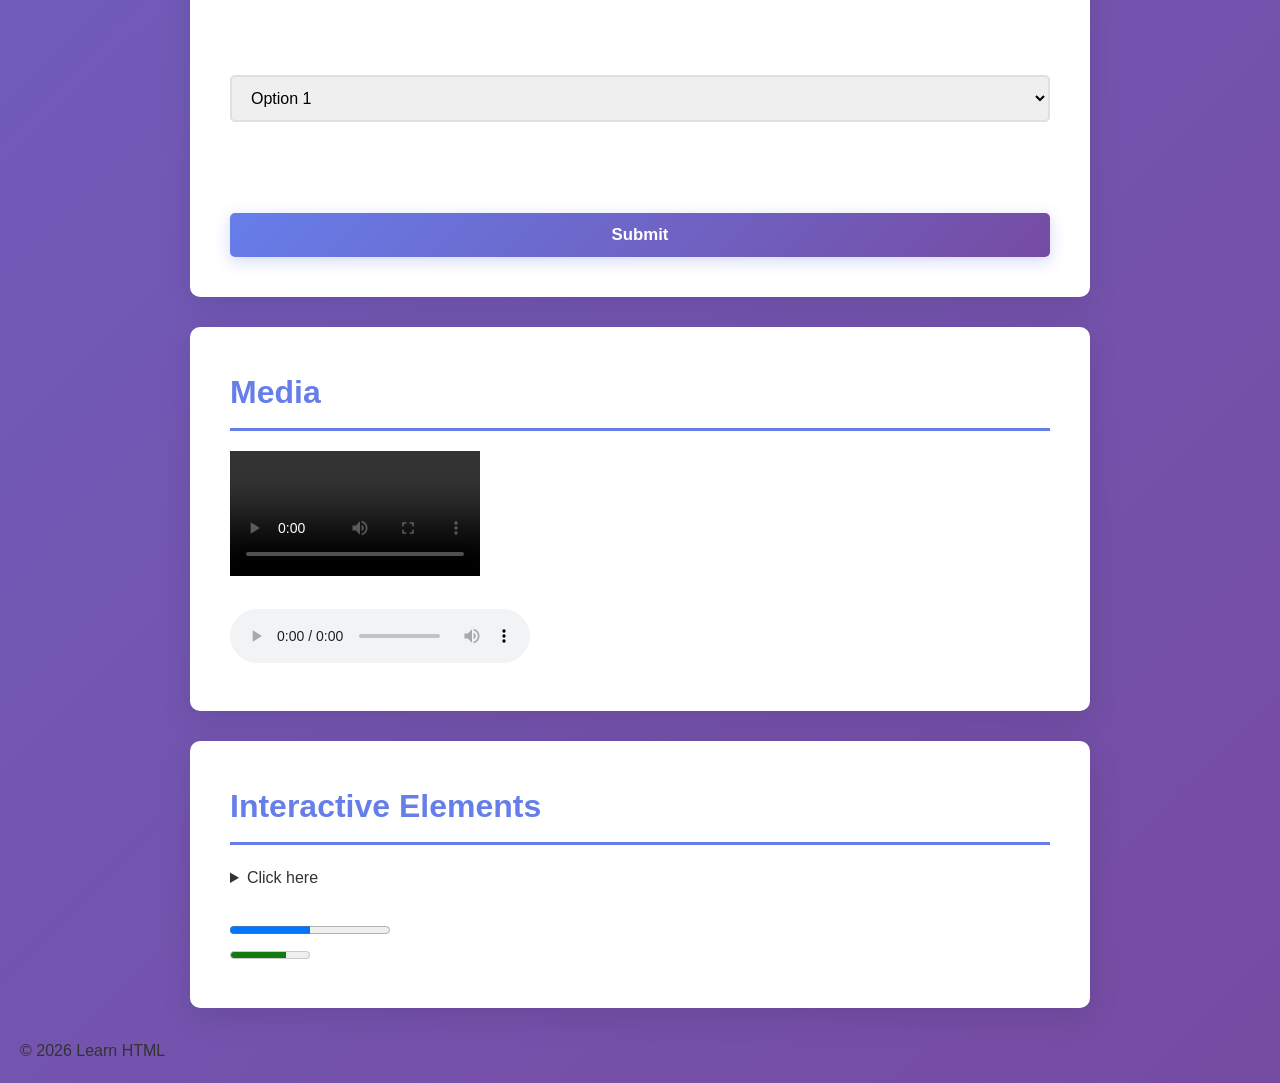
==== commit 45f3439e: "Update index.html" ====
--- a/index.html
+++ b/index.html
@@ -138,28 +138,143 @@
 
 
 
-    <!-- ===== LIST SECTION ===== -->
-    <section id="list">
-        <h2>Lists</h2>
-
-        <h3>Unordered List</h3>
+
+
+        <!-- ===== LIST SECTION (ADVANCED) ===== -->
+
+<section id="list">
+
+<h2>Lists in HTML (Detailed)</h2>
+
+<!-- ================= UNORDERED LIST ================= -->
+<h3>1. Unordered List (ul)</h3>
+<!-- Used when order does NOT matter (bullets) -->
+
+<ul type="disc">
+    <!-- type can be: disc (default), circle, square -->
+
+    <li>HTML</li>
+    <li>CSS</li>
+    <li>JavaScript</li>
+</ul>
+
+
+<!-- ================= NESTED LIST ================= -->
+<h3>2. Nested List (List inside List)</h3>
+
+<ul>
+    <li>Frontend
         <ul>
             <li>HTML</li>
             <li>CSS</li>
         </ul>
-
-        <h3>Ordered List</h3>
-        <ol>
-            <li>Step 1</li>
-            <li>Step 2</li>
-        </ol>
-
-        <h3>Description List</h3>
-        <dl>
-            <dt>HTML</dt>
-            <dd>Structure of website</dd>
-        </dl>
-    </section>
+    </li>
+
+    <li>Backend
+        <ul>
+            <li>Node.js</li>
+            <li>Database</li>
+        </ul>
+    </li>
+</ul>
+
+
+<!-- ================= ORDERED LIST ================= -->
+<h3>3. Ordered List (ol)</h3>
+<!-- Used when order matters -->
+
+<ol type="1" start="1">
+    <!-- type options: 1, A, a, I, i -->
+    <!-- start = starting number -->
+
+    <li>Install VS Code</li>
+    <li>Learn HTML</li>
+    <li>Practice Projects</li>
+</ol>
+
+
+<!-- ================= REVERSED LIST ================= -->
+<h3>4. Reversed Ordered List</h3>
+
+<ol reversed>
+    <!-- Shows list in reverse order -->
+
+    <li>Step 3</li>
+    <li>Step 2</li>
+    <li>Step 1</li>
+</ol>
+
+
+<!-- ================= DESCRIPTION LIST ================= -->
+<h3>5. Description List (dl)</h3>
+<!-- Used for definitions / key-value -->
+
+<dl>
+    <dt>HTML</dt>
+    <!-- Definition term -->
+
+    <dd>Structure of a website</dd>
+    <!-- Definition description -->
+
+    <dt>CSS</dt>
+    <dd>Design and styling</dd>
+
+    <dt>JavaScript</dt>
+    <dd>Logic and interactivity</dd>
+</dl>
+
+
+<!-- ================= ADVANCED DESCRIPTION ================= -->
+<h3>6. Multiple Descriptions</h3>
+
+<dl>
+    <dt>Developer</dt>
+    <dd>Writes code</dd>
+    <dd>Builds applications</dd>
+</dl>
+
+
+<!-- ================= MENU STYLE LIST ================= -->
+<h3>7. Navigation Menu Example</h3>
+
+<ul>
+    <li><a href="#">Home</a></li>
+    <li><a href="#">About</a></li>
+    <li><a href="#">Contact</a></li>
+</ul>
+
+
+<!-- ================= TASK LIST (SIMULATION) ================= -->
+<h3>8. Task List (Checkbox Style)</h3>
+
+<ul>
+    <li><input type="checkbox"> Learn HTML</li>
+    <li><input type="checkbox"> Learn CSS</li>
+    <li><input type="checkbox"> Build Project</li>
+</ul>
+
+
+<!-- ================= MIXED LIST ================= -->
+<h3>9. Mixed List (Ordered + Unordered)</h3>
+
+<ol>
+    <li>Frontend
+        <ul>
+            <li>HTML</li>
+            <li>CSS</li>
+        </ul>
+    </li>
+
+    <li>Backend
+        <ul>
+            <li>Node</li>
+            <li>Database</li>
+        </ul>
+    </li>
+</ol>
+
+
+</section>
 
 
 
